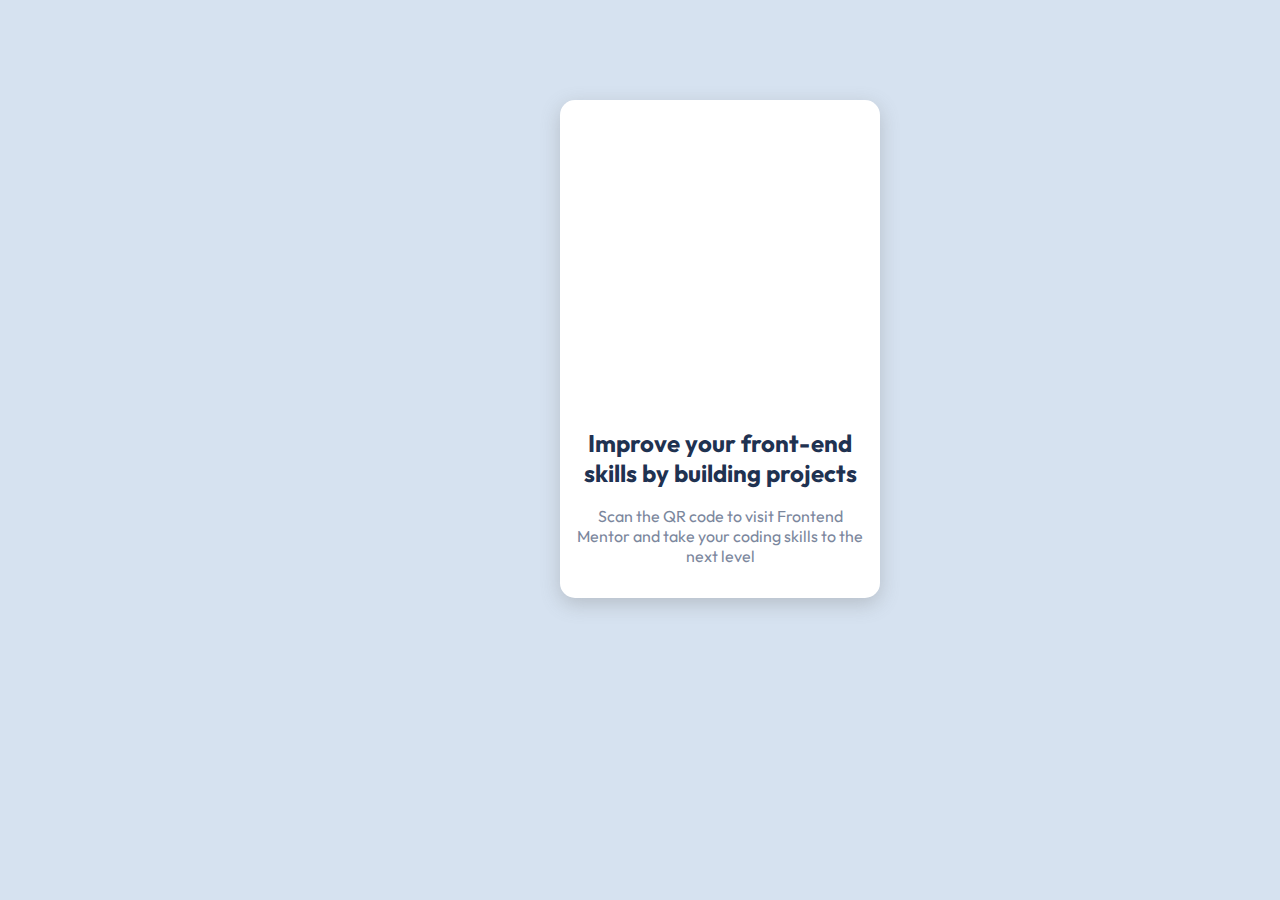
==== index.html @ 1ff521db "se agraga el proyecto" ====
<!DOCTYPE html>
<html lang="en">
<head>
    <meta charset="UTF-8">
    <meta http-equiv="X-UA-Compatible" content="IE=edge">
    <meta name="viewport" content="width=device-width, initial-scale=1.0">
    <link href="style.css"  rel="stylesheet">
    <link rel="preconnect" href="https://fonts.googleapis.com">
    <link rel="preconnect" href="https://fonts.gstatic.com" crossorigin>
    <link href="https://fonts.googleapis.com/css2?family=Outfit&display=swap" rel="stylesheet">
    <title>Document</title>
</head>
<body>
    <div class="Card">
        <div class="image">
            <div class="pargf">Improve your front-end skills by building projects</div>
            <br>
            <div class="sub">Scan the QR code to visit Frontend Mentor and take your coding skills to the next level</div>
        </div>
    </div>
</body>
</html>
---- style.css ----
body {
    margin: 0%;
    background-color: hsl(212, 45%, 89%);
    width: 1440px;
    
}

.Card{
    display: flex;
    width: 320px;
    height: 498px;
    border-radius: 15px;
    background-color: white;
    margin-top: 100px;
    margin-left: auto;
    margin-right: auto;
    box-shadow: 0px 6px 19px 0px rgba(110,110,110,0.3);
-webkit-box-shadow: 0px 6px 19px 0px rgba(110,110,110,0.3);
-moz-box-shadow: 0px 6px 19px 0px rgba(110,110,110,0.3);

}

.image {
    background: url(/qrcode.png) no-repeat;
    width: 289px;
    height: 289px;
    border-radius: 10px;
    margin-left: auto;
    margin-right: auto;
    margin-top: 13px;
}

.pargf{
    color: hsl(218, 44%, 22%) ;
    margin-top: 315px;
    font-family: 'Outfit', sans-serif;
    font-size: 24px;
    font-weight: bold;
    text-align: center;
    
    

}

.sub{
    color: hsl(220, 15%, 55%);
    font-family: 'Outfit', sans-serif;
    font-size: 16px;
    justify-content: center;
    text-align: center;
}
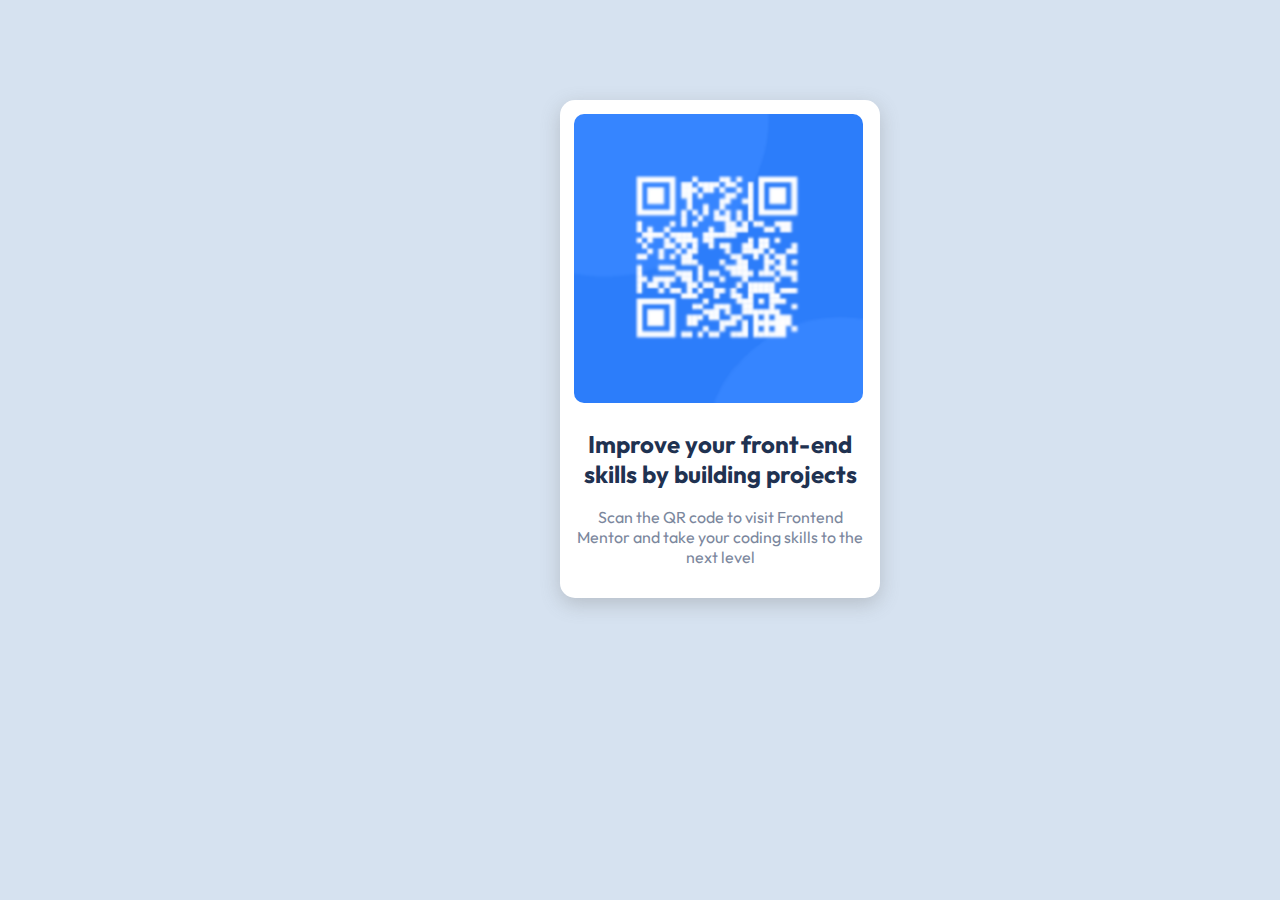
==== commit d36ef76b: "bug fixes" ====
--- a/index.html
+++ b/index.html
@@ -12,11 +12,10 @@
 </head>
 <body>
     <div class="Card">
-        <div class="image">
-            <div class="pargf">Improve your front-end skills by building projects</div>
+            <img src="imagen.png">
+            <div class="pargf">Improve your front-end <br> skills by building projects</div>
             <br>
-            <div class="sub">Scan the QR code to visit Frontend Mentor and take your coding skills to the next level</div>
-        </div>
+            <div class="sub">Scan the QR code to visit Frontend<br> Mentor and take your coding skills to the <br>next level</div>
     </div>
 </body>
 </html>--- a/style.css
+++ b/style.css
@@ -6,7 +6,6 @@
 }
 
 .Card{
-    display: flex;
     width: 320px;
     height: 498px;
     border-radius: 15px;
@@ -20,25 +19,23 @@
 
 }
 
-.image {
-    background: url(/qrcode.png) no-repeat;
+img {
     width: 289px;
     height: 289px;
     border-radius: 10px;
-    margin-left: auto;
-    margin-right: auto;
-    margin-top: 13px;
+    margin: 14px;
+
+
 }
 
 .pargf{
     color: hsl(218, 44%, 22%) ;
-    margin-top: 315px;
+    margin-top: 8px;
     font-family: 'Outfit', sans-serif;
     font-size: 24px;
     font-weight: bold;
-    text-align: center;
-    
-    
+    text-align:center;
+    align-items:center;
 
 }
 
